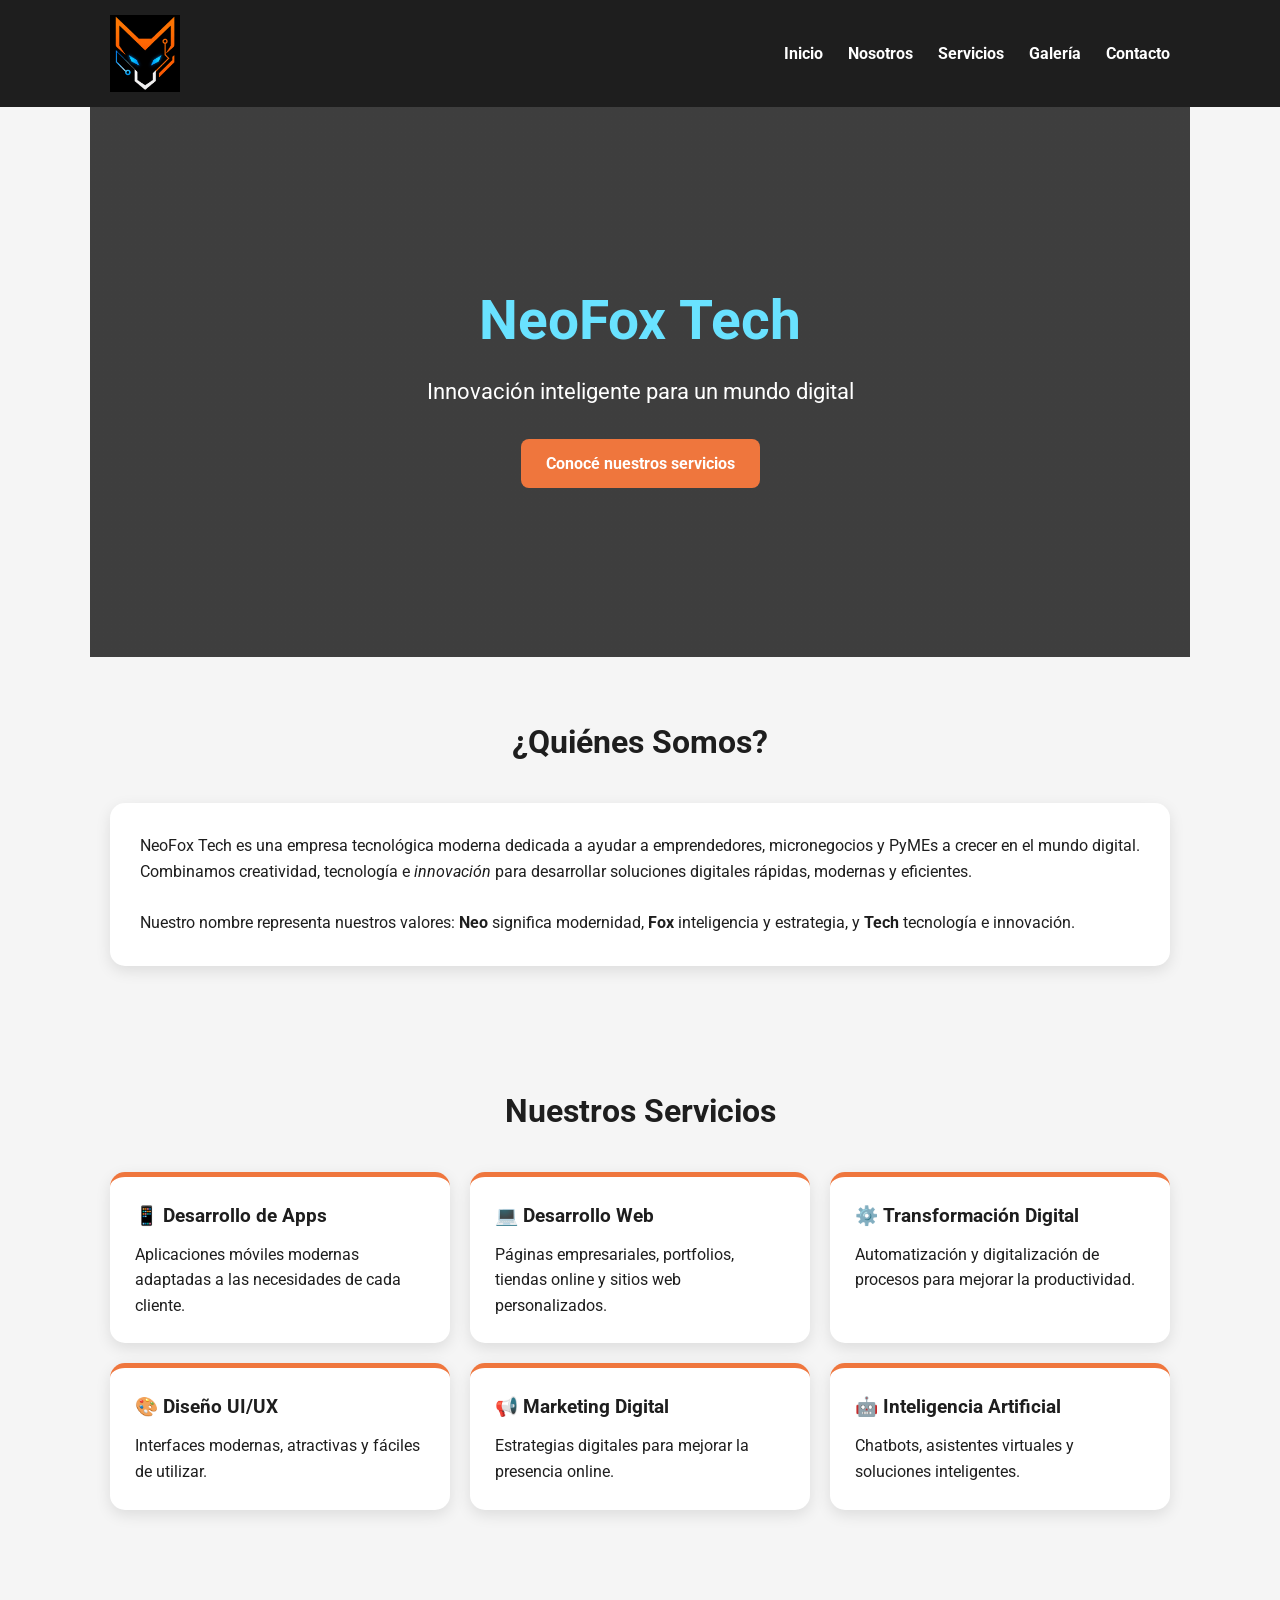
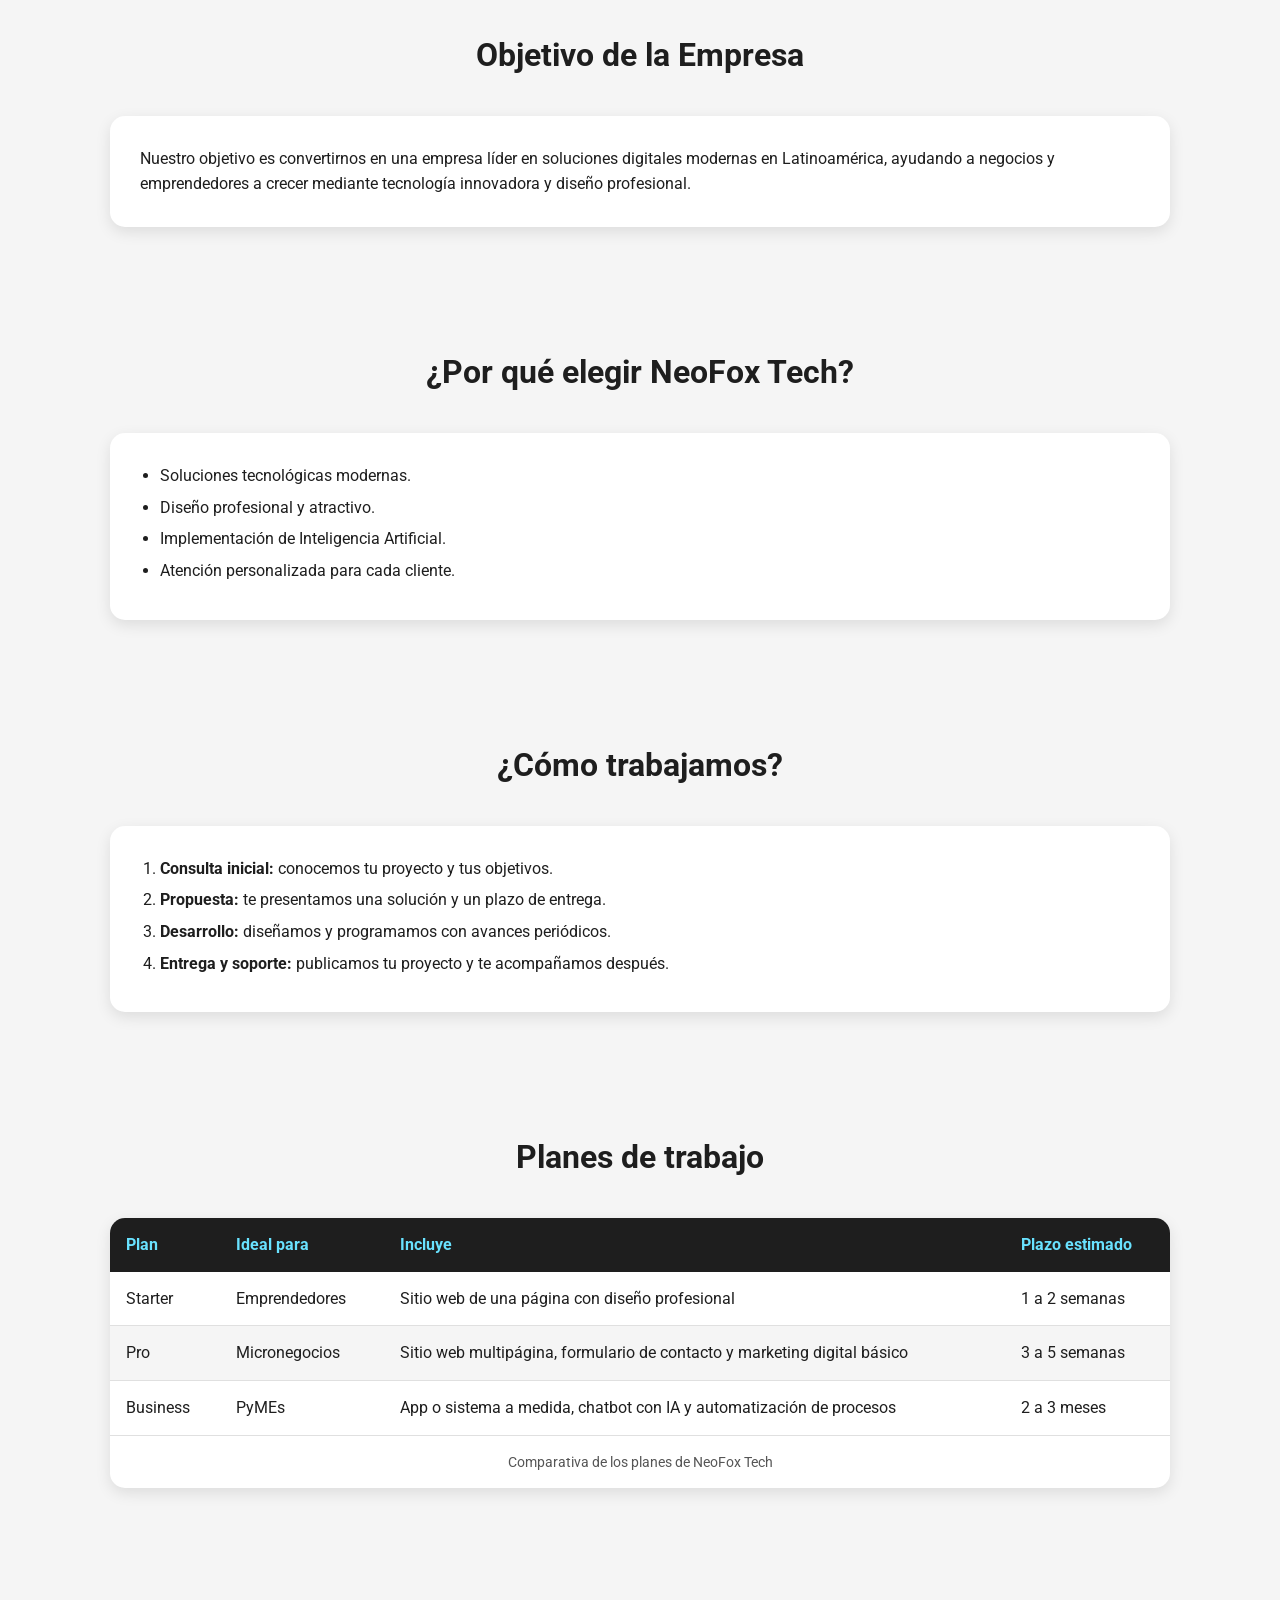
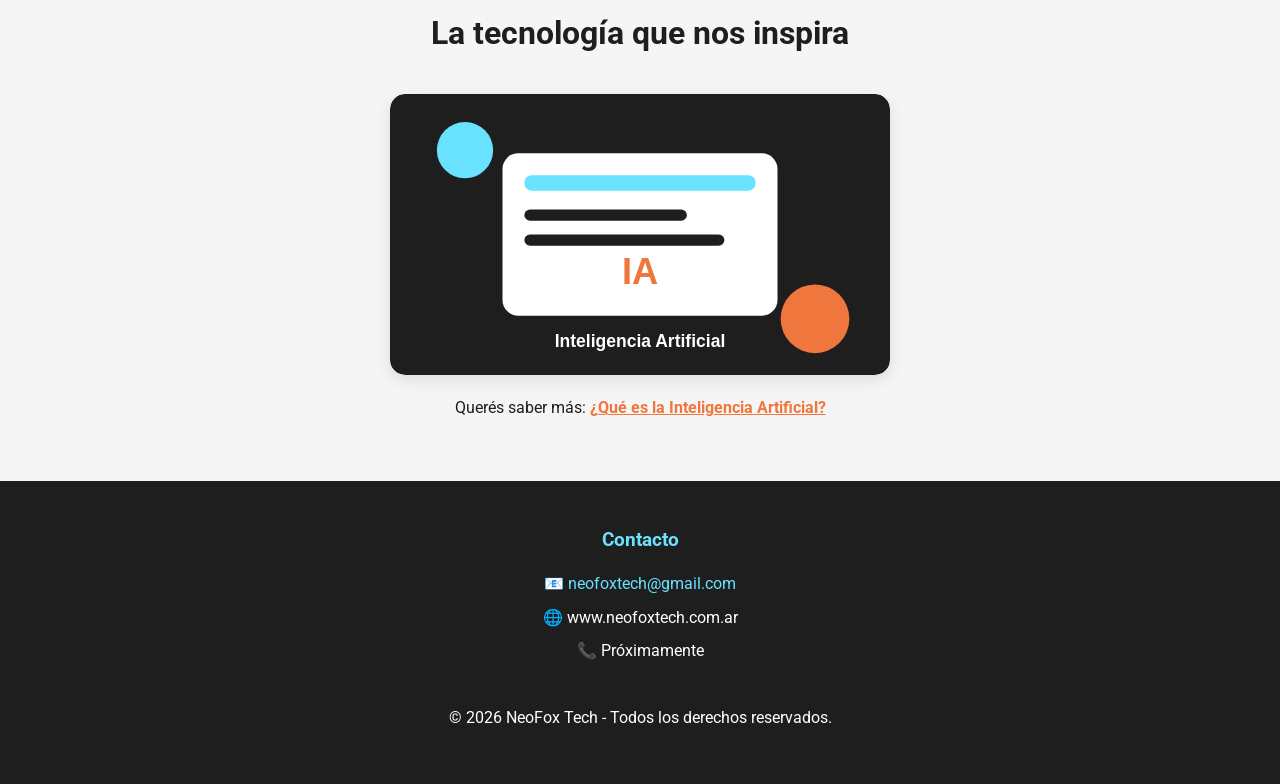
==== index.html @ 9a3ebbb1 "Add files via upload" ====
<!DOCTYPE html>
<html lang="es">

<head>
    <meta charset="UTF-8">
    <meta name="viewport" content="width=device-width, initial-scale=1.0">

    <title>NeoFox Tech | Innovación inteligente</title>
    <meta name="description" content="NeoFox Tech: desarrollo de apps, desarrollo web, inteligencia artificial y transformación digital para emprendedores y PyMEs.">

    <link href="https://fonts.googleapis.com/css2?family=Roboto:wght@300;400;700&display=swap" rel="stylesheet">

    <link rel="icon" type="image/png" href="logo.png">
    <link rel="stylesheet" href="style.css">
</head>

<body>

    <header>

        <div class="contenedor-header">

            <a href="index.html">
                <img src="logo.png" alt="Logo NeoFox Tech" class="logo" width="70" height="77">
            </a>

            <nav aria-label="Navegación principal">
                <ul>
                    <li><a href="index.html">Inicio</a></li>
                    <li><a href="#nosotros">Nosotros</a></li>
                    <li><a href="#servicios">Servicios</a></li>
                    <li><a href="galeria.html">Galería</a></li>
                    <li><a href="contacto.html">Contacto</a></li>
                </ul>
            </nav>

        </div>

    </header>

    <main>

        <!-- HERO -->
        <section class="hero">

            <div class="hero-contenido">

                <h1>NeoFox Tech</h1>

                <p>
                    Innovación inteligente para un mundo digital
                </p>

                <a href="#servicios" class="boton">
                    Conocé nuestros servicios
                </a>

            </div>

        </section>


        <!-- SOBRE NOSOTROS -->
        <section id="nosotros">

            <h2>¿Quiénes Somos?</h2>

            <article class="card">

                <p>
                    NeoFox Tech es una empresa tecnológica moderna dedicada a ayudar
                    a emprendedores, micronegocios y PyMEs a crecer en el mundo digital.
                    Combinamos creatividad, tecnología e <em>innovación</em> para desarrollar
                    soluciones digitales rápidas, modernas y eficientes.
                </p>

                <br>

                <p>
                    Nuestro nombre representa nuestros valores:
                    <strong>Neo</strong> significa modernidad,
                    <strong>Fox</strong> inteligencia y estrategia,
                    y <strong>Tech</strong> tecnología e innovación.
                </p>

            </article>

        </section>


        <!-- SERVICIOS -->
        <section id="servicios">

            <h2>Nuestros Servicios</h2>

            <div class="servicios">

                <article class="servicio">
                    <h3>📱 Desarrollo de Apps</h3>
                    <p>
                        Aplicaciones móviles modernas adaptadas a las necesidades
                        de cada cliente.
                    </p>
                </article>

                <article class="servicio">
                    <h3>💻 Desarrollo Web</h3>
                    <p>
                        Páginas empresariales, portfolios, tiendas online
                        y sitios web personalizados.
                    </p>
                </article>

                <article class="servicio">
                    <h3>⚙️ Transformación Digital</h3>
                    <p>
                        Automatización y digitalización de procesos para
                        mejorar la productividad.
                    </p>
                </article>

                <article class="servicio">
                    <h3>🎨 Diseño UI/UX</h3>
                    <p>
                        Interfaces modernas, atractivas y fáciles de utilizar.
                    </p>
                </article>

                <article class="servicio">
                    <h3>📢 Marketing Digital</h3>
                    <p>
                        Estrategias digitales para mejorar la presencia online.
                    </p>
                </article>

                <article class="servicio">
                    <h3>🤖 Inteligencia Artificial</h3>
                    <p>
                        Chatbots, asistentes virtuales y soluciones inteligentes.
                    </p>
                </article>

            </div>

        </section>


        <!-- OBJETIVO -->
        <section>

            <h2>Objetivo de la Empresa</h2>

            <article class="card">

                <p>
                    Nuestro objetivo es convertirnos en una empresa líder en
                    soluciones digitales modernas en Latinoamérica, ayudando
                    a negocios y emprendedores a crecer mediante tecnología
                    innovadora y diseño profesional.
                </p>

            </article>

        </section>


        <!-- POR QUE ELEGIRNOS -->
        <section>

            <h2>¿Por qué elegir NeoFox Tech?</h2>

            <article class="card">

                <ul>
                    <li>Soluciones tecnológicas modernas.</li>
                    <li>Diseño profesional y atractivo.</li>
                    <li>Implementación de Inteligencia Artificial.</li>
                    <li>Atención personalizada para cada cliente.</li>
                </ul>

            </article>

        </section>

        <!-- COMO TRABAJAMOS (lista ordenada) -->
        <section id="proceso">

            <h2>¿Cómo trabajamos?</h2>

            <article class="card">

                <ol>
                    <li><strong>Consulta inicial:</strong> conocemos tu proyecto y tus objetivos.</li>
                    <li><strong>Propuesta:</strong> te presentamos una solución y un plazo de entrega.</li>
                    <li><strong>Desarrollo:</strong> diseñamos y programamos con avances periódicos.</li>
                    <li><strong>Entrega y soporte:</strong> publicamos tu proyecto y te acompañamos después.</li>
                </ol>

            </article>

        </section>


        <!-- PLANES (tabla) -->
        <section id="planes">

            <h2>Planes de trabajo</h2>

            <div class="tabla-contenedor">
                <table class="tabla-planes">
                    <caption>Comparativa de los planes de NeoFox Tech</caption>
                    <thead>
                        <tr>
                            <th scope="col">Plan</th>
                            <th scope="col">Ideal para</th>
                            <th scope="col">Incluye</th>
                            <th scope="col">Plazo estimado</th>
                        </tr>
                    </thead>
                    <tbody>
                        <tr>
                            <td>Starter</td>
                            <td>Emprendedores</td>
                            <td>Sitio web de una página con diseño profesional</td>
                            <td>1 a 2 semanas</td>
                        </tr>
                        <tr>
                            <td>Pro</td>
                            <td>Micronegocios</td>
                            <td>Sitio web multipágina, formulario de contacto y marketing digital básico</td>
                            <td>3 a 5 semanas</td>
                        </tr>
                        <tr>
                            <td>Business</td>
                            <td>PyMEs</td>
                            <td>App o sistema a medida, chatbot con IA y automatización de procesos</td>
                            <td>2 a 3 meses</td>
                        </tr>
                    </tbody>
                </table>
            </div>

        </section>


        <section>
            <h2>La tecnología que nos inspira</h2>
            <div class="imagen-destacada">
                <img src="ia.svg" alt="Ilustración de tecnología e inteligencia artificial aplicada a soluciones digitales">
            </div>
            <p style="text-align: center; margin-top: 20px;">
                Querés saber más:
                <a href="https://es.wikipedia.org/wiki/Inteligencia_artificial" class="enlace-externo" target="_blank" rel="noopener noreferrer" title="Abre el artículo de Wikipedia en una pestaña nueva">¿Qué es la Inteligencia Artificial?</a>
            </p>
        </section>


    </main>


    <footer>

        <h3>Contacto</h3>

        <p>📧 <a href="mailto:neofoxtech@gmail.com" title="Enviar un correo a NeoFox Tech">neofoxtech@gmail.com</a></p>

        <p>🌐 www.neofoxtech.com.ar</p>

        <p>📞 Próximamente</p>

        <br>

        <p>
            © 2026 NeoFox Tech - Todos los derechos reservados.
        </p>

    </footer>

</body>

</html>
---- style.css ----
/* VARIABLES CSS */

:root {
    --color-principal: #1E1E1E;
    --color-secundario: #EF763D;
    --color-acento: #69E2FF;
    --color-fondo: #f5f5f5;
    --color-blanco: #ffffff;

    --fuente-principal: 'Roboto', sans-serif;

    --espaciado-pequeno: 10px;
    --espaciado-medio: 20px;
    --espaciado-grande: 60px;

    --radio: 15px;
    --sombra: 0 5px 15px rgba(0, 0, 0, 0.1);
}


/* CONFIGURACION GENERAL */

* {
    margin: 0;
    padding: 0;
    box-sizing: border-box;
}

html {
    scroll-behavior: smooth;
}

body {
    font-family: var(--fuente-principal);
    background: var(--color-fondo);
    color: var(--color-principal);
    line-height: 1.6;
}


/* HEADER */

header {
    background: var(--color-principal);
}

.contenedor-header {
    max-width: 1100px;
    margin: auto;
    padding: 15px 20px;

    display: flex;
    justify-content: space-between;
    align-items: center;
}

.logo {
    width: 70px;
    display: block;
}


/* MENU DE NAVEGACION */

nav ul {
    display: flex;
    list-style: none;
    gap: 25px;
}

nav a {
    color: var(--color-blanco);
    text-decoration: none;
    font-weight: bold;
    transition: all 0.3s ease;
}

nav a:hover {
    color: var(--color-secundario);
}


/* HERO */

.hero {
    min-height: 550px;

    background:
        linear-gradient(
            rgba(30, 30, 30, 0.85),
            rgba(30, 30, 30, 0.85)
        );

    display: flex;
    justify-content: center;
    align-items: center;

    text-align: center;
    color: var(--color-blanco);
}

.hero-contenido {
    max-width: 800px;
    padding: 20px;
}

.hero h1 {
    font-size: 55px;
    margin-bottom: var(--espaciado-pequeno);
    color: var(--color-acento);
}

.hero p {
    font-size: 22px;
    margin-bottom: var(--espaciado-medio);
}


/* SECCIONES */

section {
    max-width: 1100px;
    margin: auto;
    padding: var(--espaciado-grande) 20px;
}

h2 {
    text-align: center;
    margin-bottom: 35px;
    font-size: 32px;
}


/* TARJETAS */

.card {
    background: var(--color-blanco);
    padding: 30px;
    border-radius: var(--radio);
    box-shadow: var(--sombra);
}

.card ul,
.card ol {
    padding-left: 20px;
}

.card li {
    margin-bottom: 6px;
}


/* SERVICIOS - FLEXBOX */

.servicios {
    display: flex;
    flex-wrap: wrap;
    gap: var(--espaciado-medio);
    justify-content: center;
}

.servicio {
    flex: 1 1 300px;

    background: var(--color-blanco);
    padding: 25px;

    border-radius: var(--radio);
    border-top: 5px solid var(--color-secundario);

    box-shadow: var(--sombra);

    transition: all 0.3s ease;
}

.servicio:hover {
    transform: translateY(-8px);
}

.servicio h3 {
    margin-bottom: 10px;
}


/* BOTONES */

.boton {
    display: inline-block;

    margin-top: 10px;
    padding: 12px 25px;

    background: var(--color-secundario);
    color: var(--color-blanco);

    text-decoration: none;
    border-radius: 8px;

    font-weight: bold;
    transition: all 0.3s ease;
}

.boton:hover {
    background: var(--color-acento);
    color: var(--color-principal);
}


/* FORMULARIO */

.formulario {
    max-width: 700px;
    margin: auto;

    background: var(--color-blanco);
    padding: 35px;

    border-radius: var(--radio);
    box-shadow: var(--sombra);
}

.campo {
    display: flex;
    flex-direction: column;
    margin-bottom: 20px;
}

.campo label {
    font-weight: bold;
    margin-bottom: 7px;
}

.campo input,
.campo select,
.campo textarea {
    padding: 12px;

    border: 1px solid #cccccc;
    border-radius: 8px;

    font-family: var(--fuente-principal);
    font-size: 16px;
}

.campo textarea {
    resize: vertical;
}

.formulario button {
    border: none;
    cursor: pointer;
    font-size: 16px;
}


/* GALERIA - FLEXBOX */

.galeria {
    display: flex;
    flex-wrap: wrap;
    gap: 20px;
    justify-content: center;
}

.item-galeria {
    flex: 1 1 300px;
    max-width: 350px;

    background: var(--color-blanco);
    padding-bottom: 20px;

    border-radius: var(--radio);
    overflow: hidden;

    box-shadow: var(--sombra);

    transition: all 0.3s ease;
}

.item-galeria:hover {
    transform: translateY(-8px);
}

.imagen-galeria {
    height: 180px;

    display: flex;
    justify-content: center;
    align-items: center;

    background: var(--color-principal);

    font-size: 70px;
}

.item-galeria h2 {
    padding: 20px 20px 5px;
}

.item-galeria p {
    padding: 0 20px;
}


/* FOOTER */

footer {
    background: var(--color-principal);
    color: var(--color-blanco);

    padding: 45px 20px;
    text-align: center;
}

footer h3 {
    color: var(--color-acento);
    margin-bottom: 15px;
}

footer p {
    margin: 8px 0;
}


/* DISEÑO RESPONSIVE */

@media (max-width: 768px) {

    .contenedor-header {
        flex-direction: column;
        gap: 15px;
    }

    nav ul {
        flex-wrap: wrap;
        justify-content: center;
        gap: 15px;
    }

    .hero {
        min-height: 450px;
    }

    .hero h1 {
        font-size: 40px;
    }

    .hero p {
        font-size: 18px;
    }

}

/* IMAGENES DE LA GALERIA */
.item-galeria img {
    width: 100%;
    height: 180px;
    display: block;
    object-fit: cover;
    background: var(--color-principal);
}

.imagen-destacada {
    max-width: 500px;
    margin: auto;
    border-radius: var(--radio);
    overflow: hidden;
    box-shadow: var(--sombra);
}

.imagen-destacada img {
    width: 100%;
    display: block;
}


/* ENLACES */

.enlace-externo {
    color: var(--color-secundario);
    font-weight: bold;
}

.enlace-externo:hover {
    text-decoration: none;
}

footer a {
    color: var(--color-acento);
    text-decoration: none;
}

footer a:hover {
    text-decoration: underline;
}


/* TABLA DE PLANES */

.tabla-contenedor {
    overflow-x: auto;
    background: var(--color-blanco);
    border-radius: var(--radio);
    box-shadow: var(--sombra);
}

.tabla-planes {
    width: 100%;
    border-collapse: collapse;
}

.tabla-planes caption {
    caption-side: bottom;
    padding: 15px;
    font-size: 14px;
    color: #555555;
}

.tabla-planes th {
    background: var(--color-principal);
    color: var(--color-acento);
    text-align: left;
    padding: 14px 16px;
}

.tabla-planes td {
    padding: 14px 16px;
    border-bottom: 1px solid #e0e0e0;
}

.tabla-planes tbody tr:nth-child(even) {
    background: var(--color-fondo);
}

.tabla-planes tbody tr:hover {
    background-color: #fff1ea;
}


/* MAPA (IFRAME) */

.mapa {
    max-width: 700px;
    margin: auto;
    border-radius: var(--radio);
    overflow: hidden;
    box-shadow: var(--sombra);
}

.mapa iframe {
    display: block;
    width: 100%;
    height: 400px;
    border: 0;
}
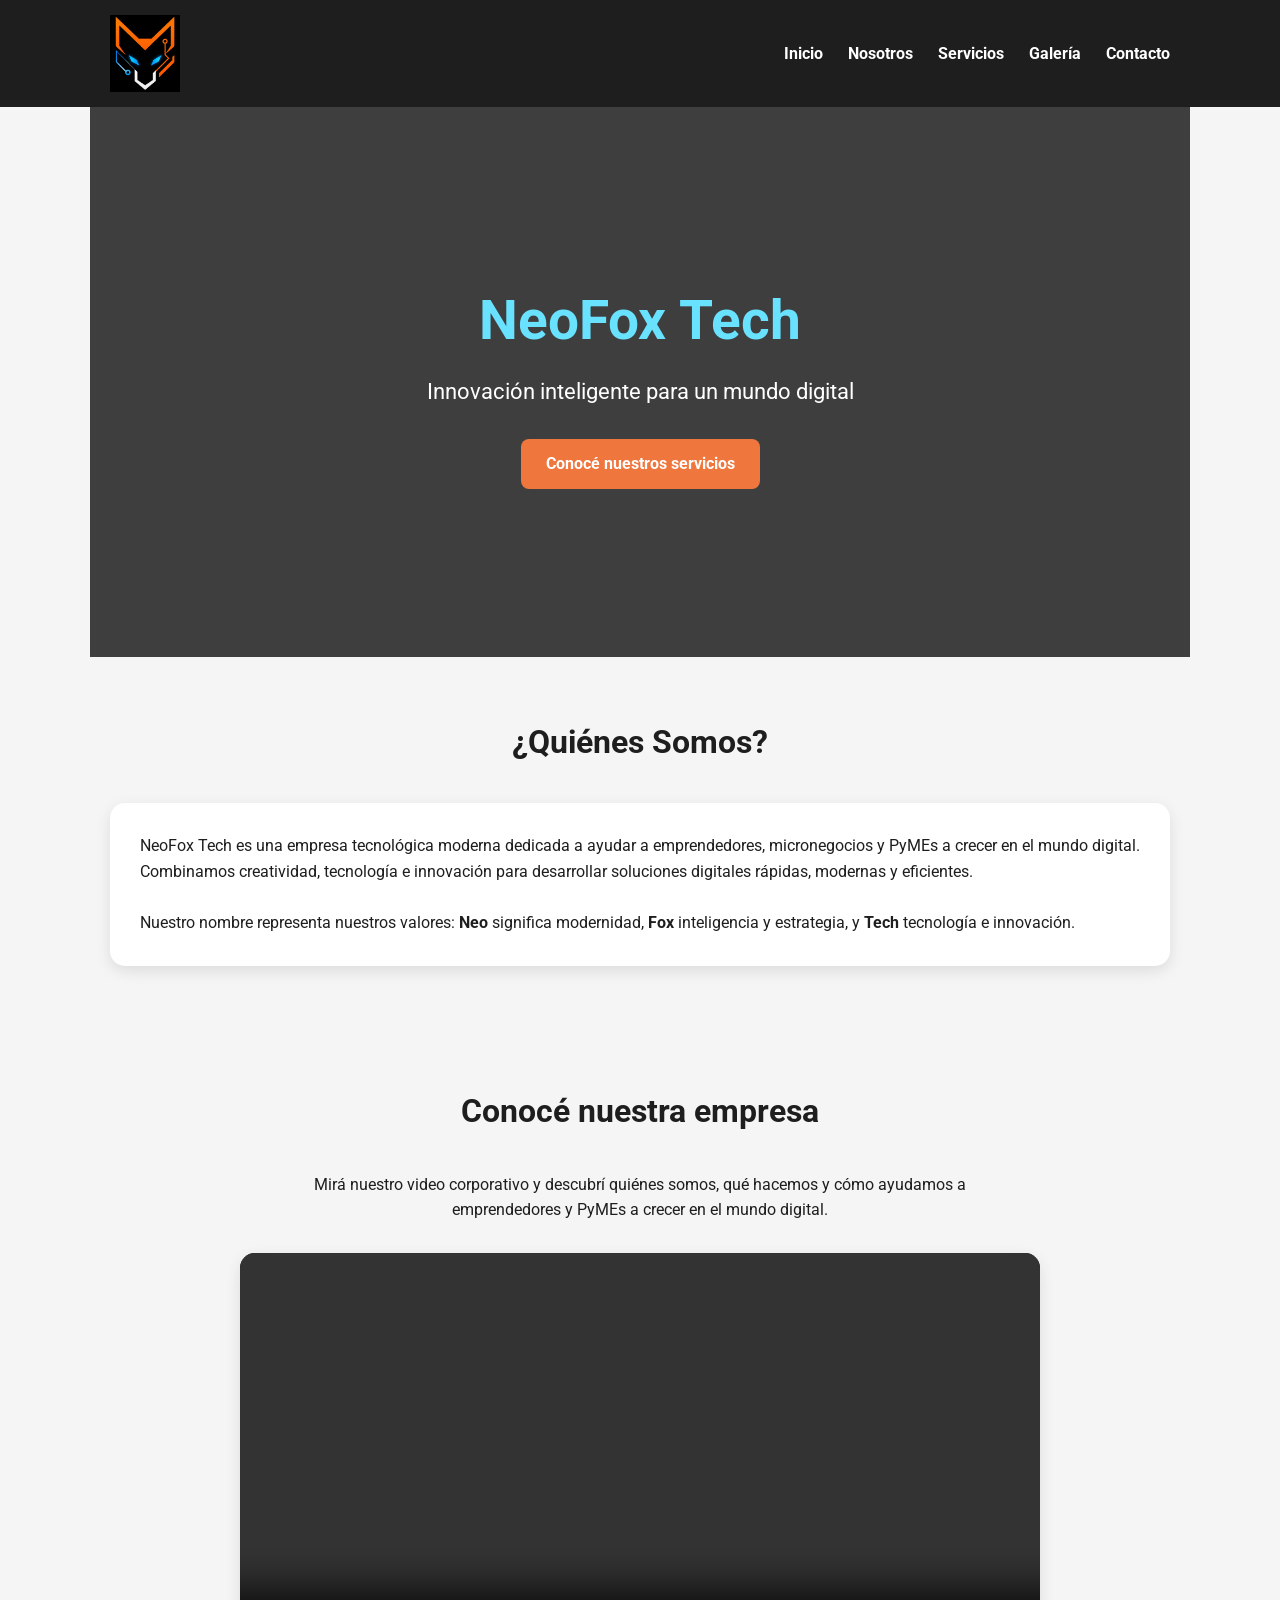
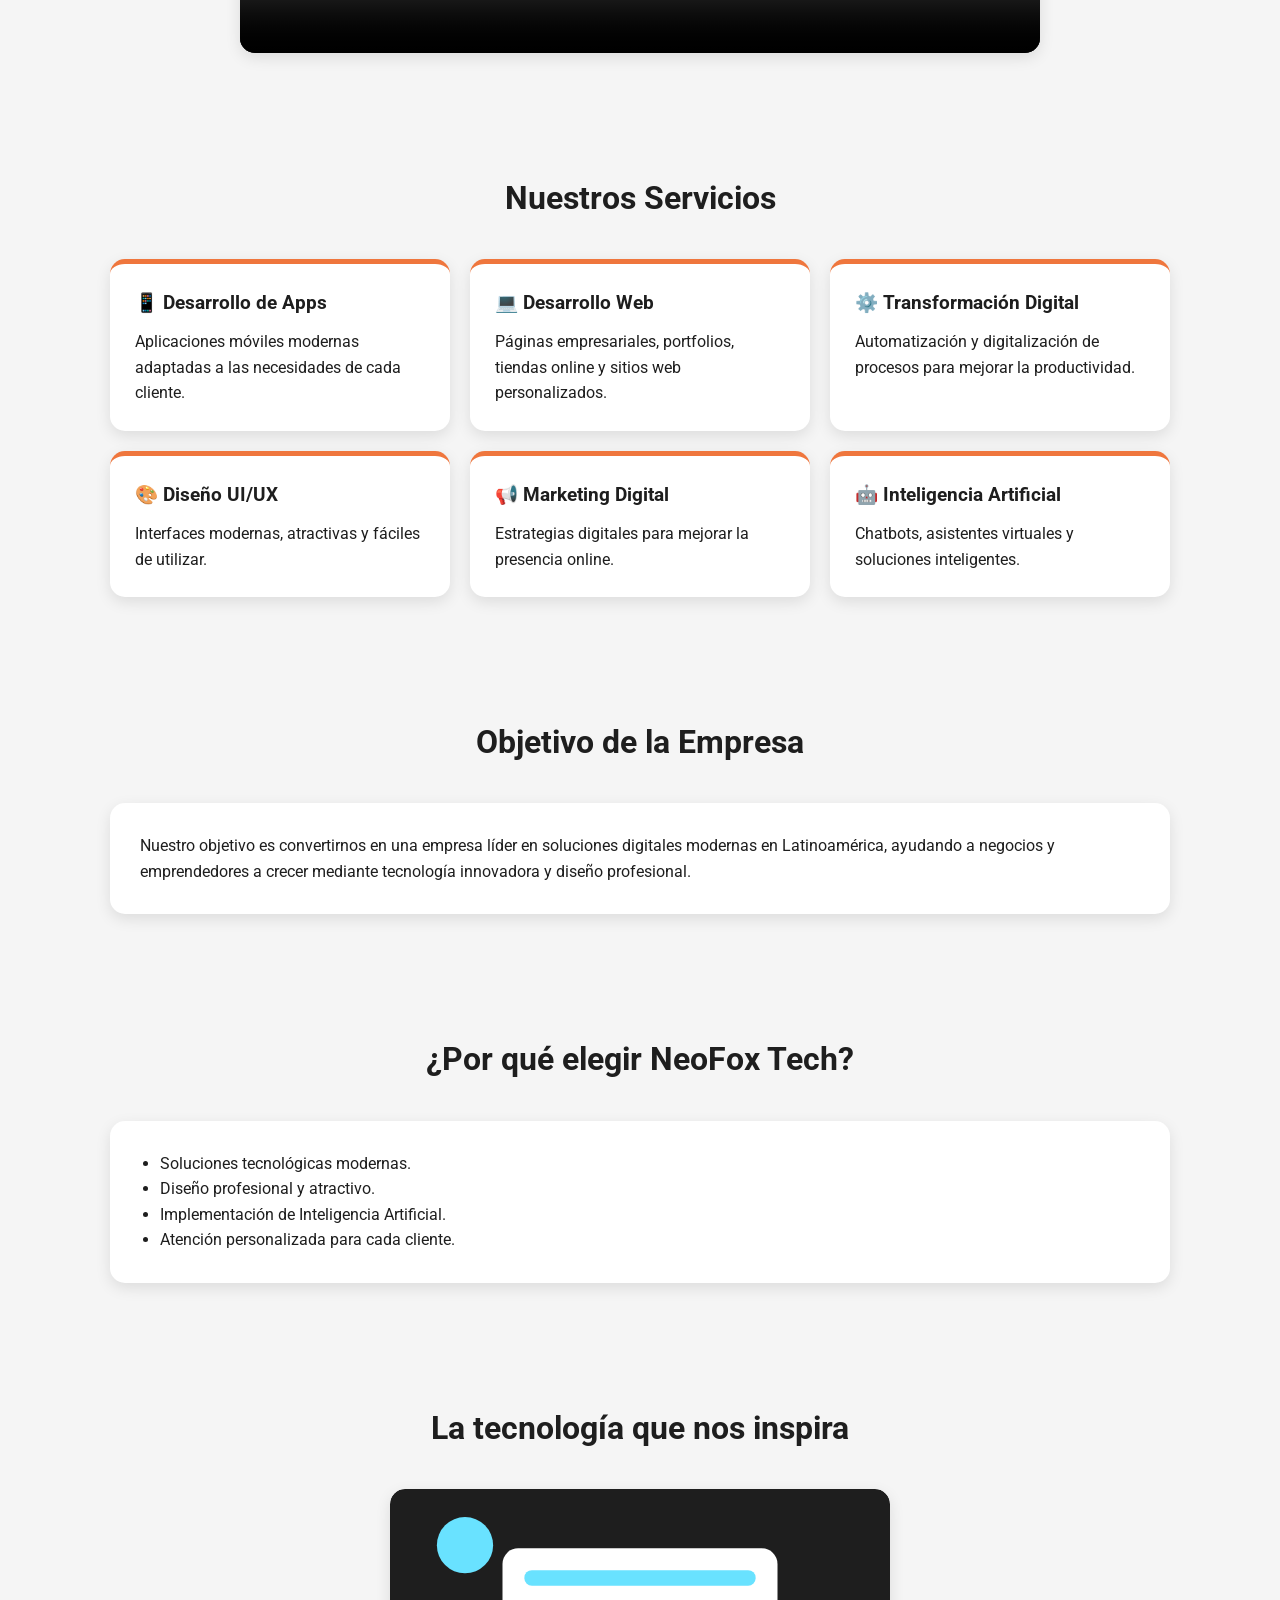
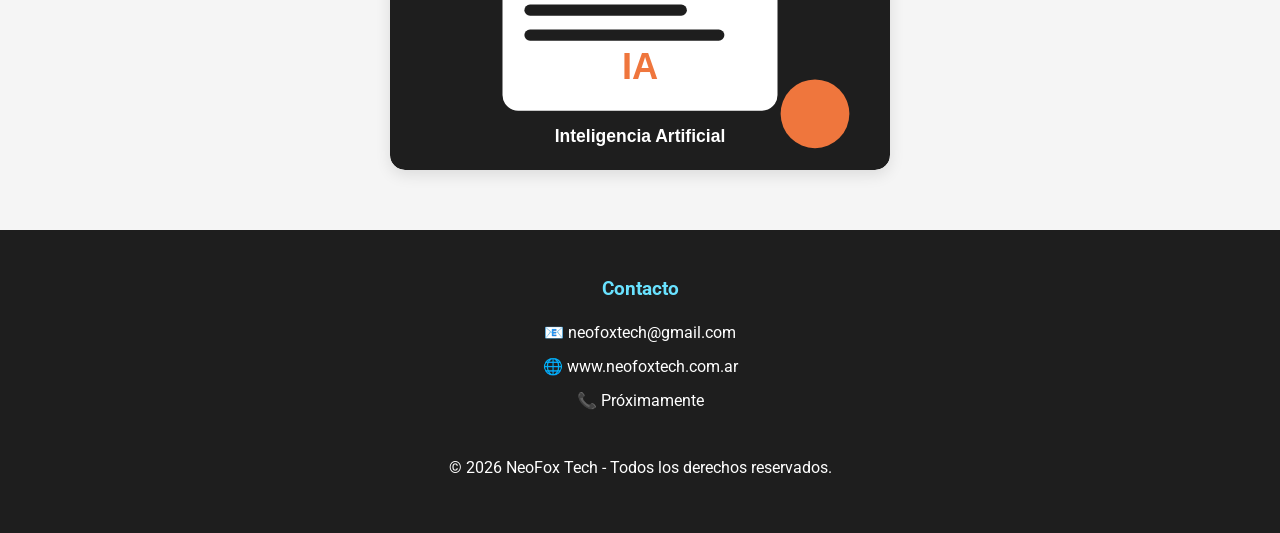
==== commit a6d34085: "Add files via upload" ====
--- a/index.html
+++ b/index.html
@@ -6,11 +6,9 @@
     <meta name="viewport" content="width=device-width, initial-scale=1.0">
 
     <title>NeoFox Tech | Innovación inteligente</title>
-    <meta name="description" content="NeoFox Tech: desarrollo de apps, desarrollo web, inteligencia artificial y transformación digital para emprendedores y PyMEs.">
 
     <link href="https://fonts.googleapis.com/css2?family=Roboto:wght@300;400;700&display=swap" rel="stylesheet">
 
-    <link rel="icon" type="image/png" href="logo.png">
     <link rel="stylesheet" href="style.css">
 </head>
 
@@ -21,7 +19,7 @@
         <div class="contenedor-header">
 
             <a href="index.html">
-                <img src="logo.png" alt="Logo NeoFox Tech" class="logo" width="70" height="77">
+                <img src="logo.png" alt="Logo NeoFox Tech" class="logo">
             </a>
 
             <nav aria-label="Navegación principal">
@@ -70,7 +68,7 @@
                 <p>
                     NeoFox Tech es una empresa tecnológica moderna dedicada a ayudar
                     a emprendedores, micronegocios y PyMEs a crecer en el mundo digital.
-                    Combinamos creatividad, tecnología e <em>innovación</em> para desarrollar
+                    Combinamos creatividad, tecnología e innovación para desarrollar
                     soluciones digitales rápidas, modernas y eficientes.
                 </p>
 
@@ -84,6 +82,27 @@
                 </p>
 
             </article>
+
+        </section>
+
+
+        <!-- VIDEO CORPORATIVO -->
+        <section id="video-corporativo">
+
+            <h2>Conocé nuestra empresa</h2>
+
+            <p class="video-descripcion">
+                Mirá nuestro video corporativo y descubrí quiénes somos,
+                qué hacemos y cómo ayudamos a emprendedores y PyMEs a crecer
+                en el mundo digital.
+            </p>
+
+            <div class="video-contenedor">
+                <video controls preload="metadata">
+                    <source src="videos/video_empresa.mp4" type="video/mp4">
+                    Tu navegador no puede reproducir este video.
+                </video>
+            </div>
 
         </section>
 
@@ -182,76 +201,11 @@
 
         </section>
 
-        <!-- COMO TRABAJAMOS (lista ordenada) -->
-        <section id="proceso">
-
-            <h2>¿Cómo trabajamos?</h2>
-
-            <article class="card">
-
-                <ol>
-                    <li><strong>Consulta inicial:</strong> conocemos tu proyecto y tus objetivos.</li>
-                    <li><strong>Propuesta:</strong> te presentamos una solución y un plazo de entrega.</li>
-                    <li><strong>Desarrollo:</strong> diseñamos y programamos con avances periódicos.</li>
-                    <li><strong>Entrega y soporte:</strong> publicamos tu proyecto y te acompañamos después.</li>
-                </ol>
-
-            </article>
-
-        </section>
-
-
-        <!-- PLANES (tabla) -->
-        <section id="planes">
-
-            <h2>Planes de trabajo</h2>
-
-            <div class="tabla-contenedor">
-                <table class="tabla-planes">
-                    <caption>Comparativa de los planes de NeoFox Tech</caption>
-                    <thead>
-                        <tr>
-                            <th scope="col">Plan</th>
-                            <th scope="col">Ideal para</th>
-                            <th scope="col">Incluye</th>
-                            <th scope="col">Plazo estimado</th>
-                        </tr>
-                    </thead>
-                    <tbody>
-                        <tr>
-                            <td>Starter</td>
-                            <td>Emprendedores</td>
-                            <td>Sitio web de una página con diseño profesional</td>
-                            <td>1 a 2 semanas</td>
-                        </tr>
-                        <tr>
-                            <td>Pro</td>
-                            <td>Micronegocios</td>
-                            <td>Sitio web multipágina, formulario de contacto y marketing digital básico</td>
-                            <td>3 a 5 semanas</td>
-                        </tr>
-                        <tr>
-                            <td>Business</td>
-                            <td>PyMEs</td>
-                            <td>App o sistema a medida, chatbot con IA y automatización de procesos</td>
-                            <td>2 a 3 meses</td>
-                        </tr>
-                    </tbody>
-                </table>
-            </div>
-
-        </section>
-
-
         <section>
             <h2>La tecnología que nos inspira</h2>
             <div class="imagen-destacada">
                 <img src="ia.svg" alt="Ilustración de tecnología e inteligencia artificial aplicada a soluciones digitales">
             </div>
-            <p style="text-align: center; margin-top: 20px;">
-                Querés saber más:
-                <a href="https://es.wikipedia.org/wiki/Inteligencia_artificial" class="enlace-externo" target="_blank" rel="noopener noreferrer" title="Abre el artículo de Wikipedia en una pestaña nueva">¿Qué es la Inteligencia Artificial?</a>
-            </p>
         </section>
 
 
@@ -262,7 +216,7 @@
 
         <h3>Contacto</h3>
 
-        <p>📧 <a href="mailto:neofoxtech@gmail.com" title="Enviar un correo a NeoFox Tech">neofoxtech@gmail.com</a></p>
+        <p>📧 neofoxtech@gmail.com</p>
 
         <p>🌐 www.neofoxtech.com.ar</p>
 
--- a/style.css
+++ b/style.css
@@ -140,13 +140,8 @@
     box-shadow: var(--sombra);
 }
 
-.card ul,
-.card ol {
+.card ul {
     padding-left: 20px;
-}
-
-.card li {
-    margin-bottom: 6px;
 }
 
 
@@ -374,82 +369,24 @@
 }
 
 
-/* ENLACES */
-
-.enlace-externo {
-    color: var(--color-secundario);
-    font-weight: bold;
-}
-
-.enlace-externo:hover {
-    text-decoration: none;
-}
-
-footer a {
-    color: var(--color-acento);
-    text-decoration: none;
-}
-
-footer a:hover {
-    text-decoration: underline;
-}
-
-
-/* TABLA DE PLANES */
-
-.tabla-contenedor {
-    overflow-x: auto;
-    background: var(--color-blanco);
-    border-radius: var(--radio);
-    box-shadow: var(--sombra);
-}
-
-.tabla-planes {
+/* VIDEO CORPORATIVO */
+.video-descripcion {
+    max-width: 700px;
+    margin: 0 auto 30px;
+    text-align: center;
+}
+
+.video-contenedor {
+    max-width: 800px;
+    margin: auto;
+    border-radius: var(--radio);
+    overflow: hidden;
+    box-shadow: var(--sombra);
+    background: var(--color-principal);
+}
+
+.video-contenedor video {
     width: 100%;
-    border-collapse: collapse;
-}
-
-.tabla-planes caption {
-    caption-side: bottom;
-    padding: 15px;
-    font-size: 14px;
-    color: #555555;
-}
-
-.tabla-planes th {
-    background: var(--color-principal);
-    color: var(--color-acento);
-    text-align: left;
-    padding: 14px 16px;
-}
-
-.tabla-planes td {
-    padding: 14px 16px;
-    border-bottom: 1px solid #e0e0e0;
-}
-
-.tabla-planes tbody tr:nth-child(even) {
-    background: var(--color-fondo);
-}
-
-.tabla-planes tbody tr:hover {
-    background-color: #fff1ea;
-}
-
-
-/* MAPA (IFRAME) */
-
-.mapa {
-    max-width: 700px;
-    margin: auto;
-    border-radius: var(--radio);
-    overflow: hidden;
-    box-shadow: var(--sombra);
-}
-
-.mapa iframe {
+    height: auto;
     display: block;
-    width: 100%;
-    height: 400px;
-    border: 0;
-}
+}
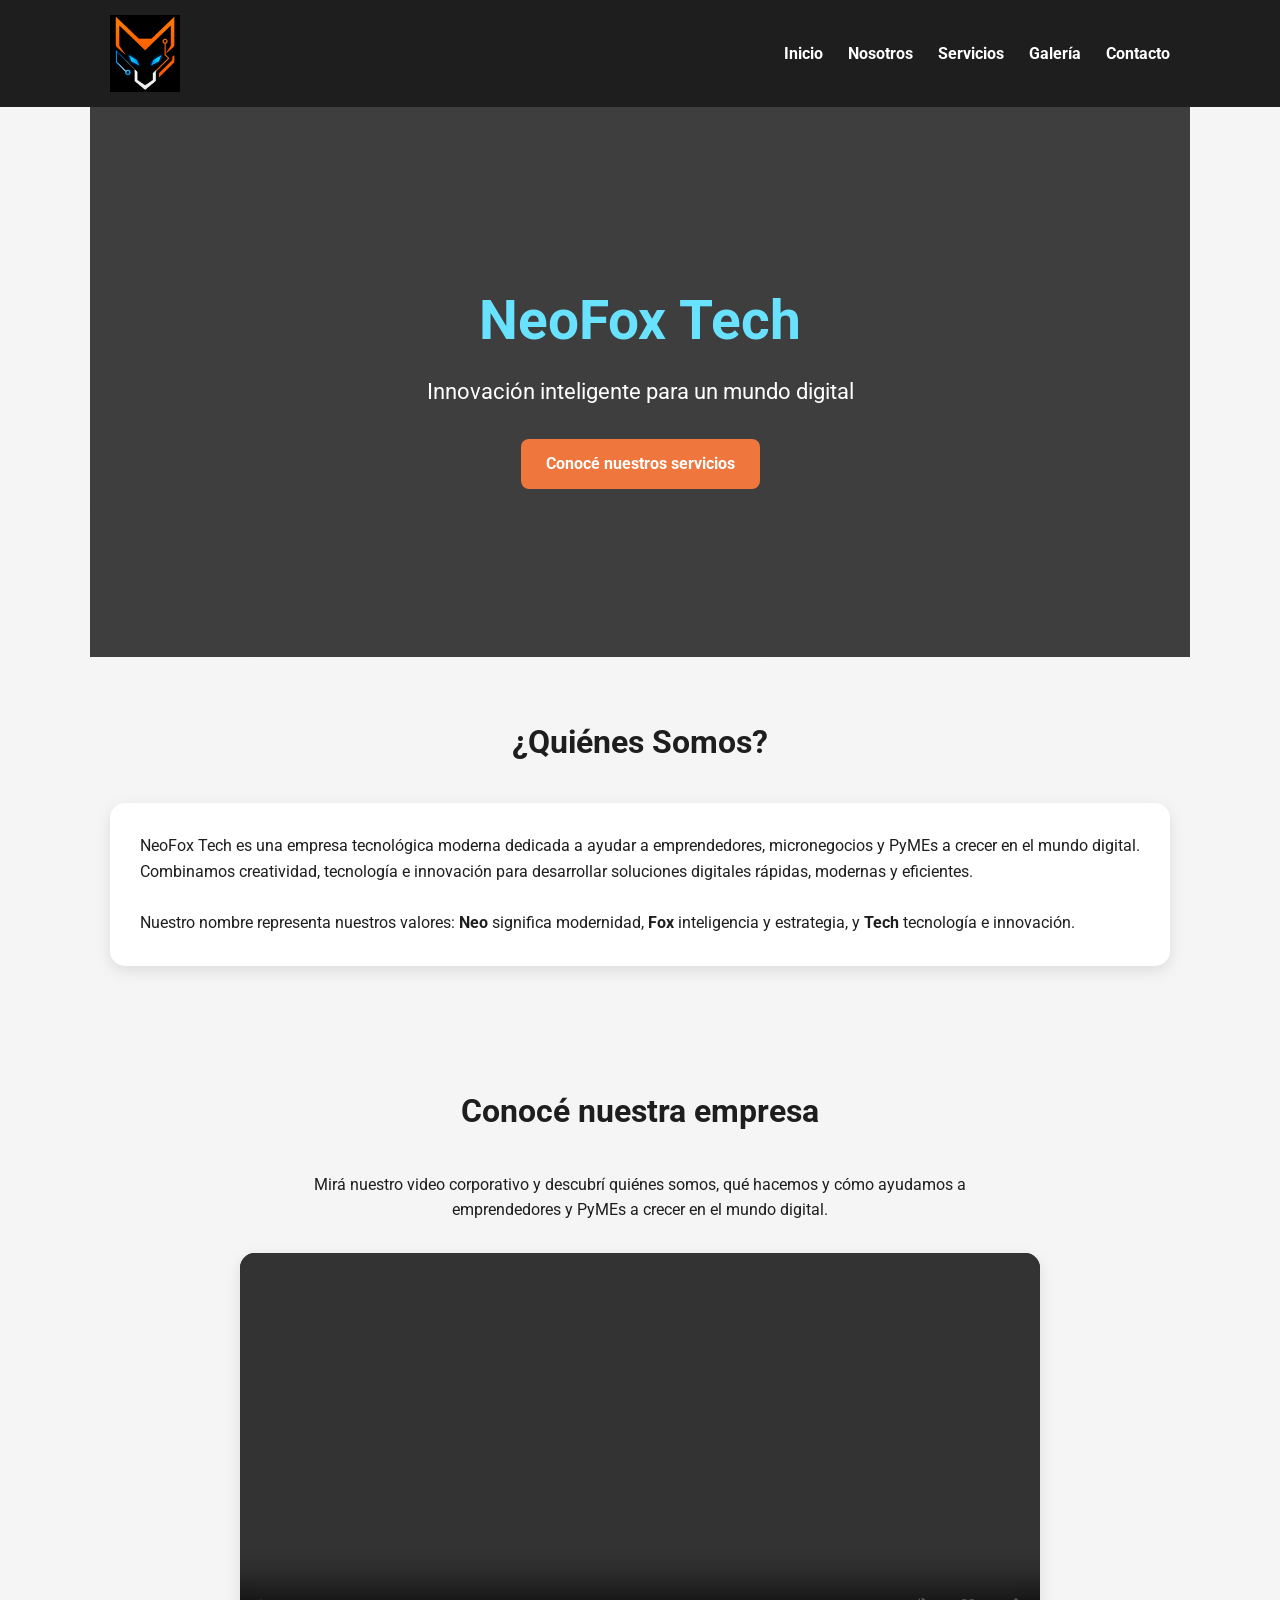
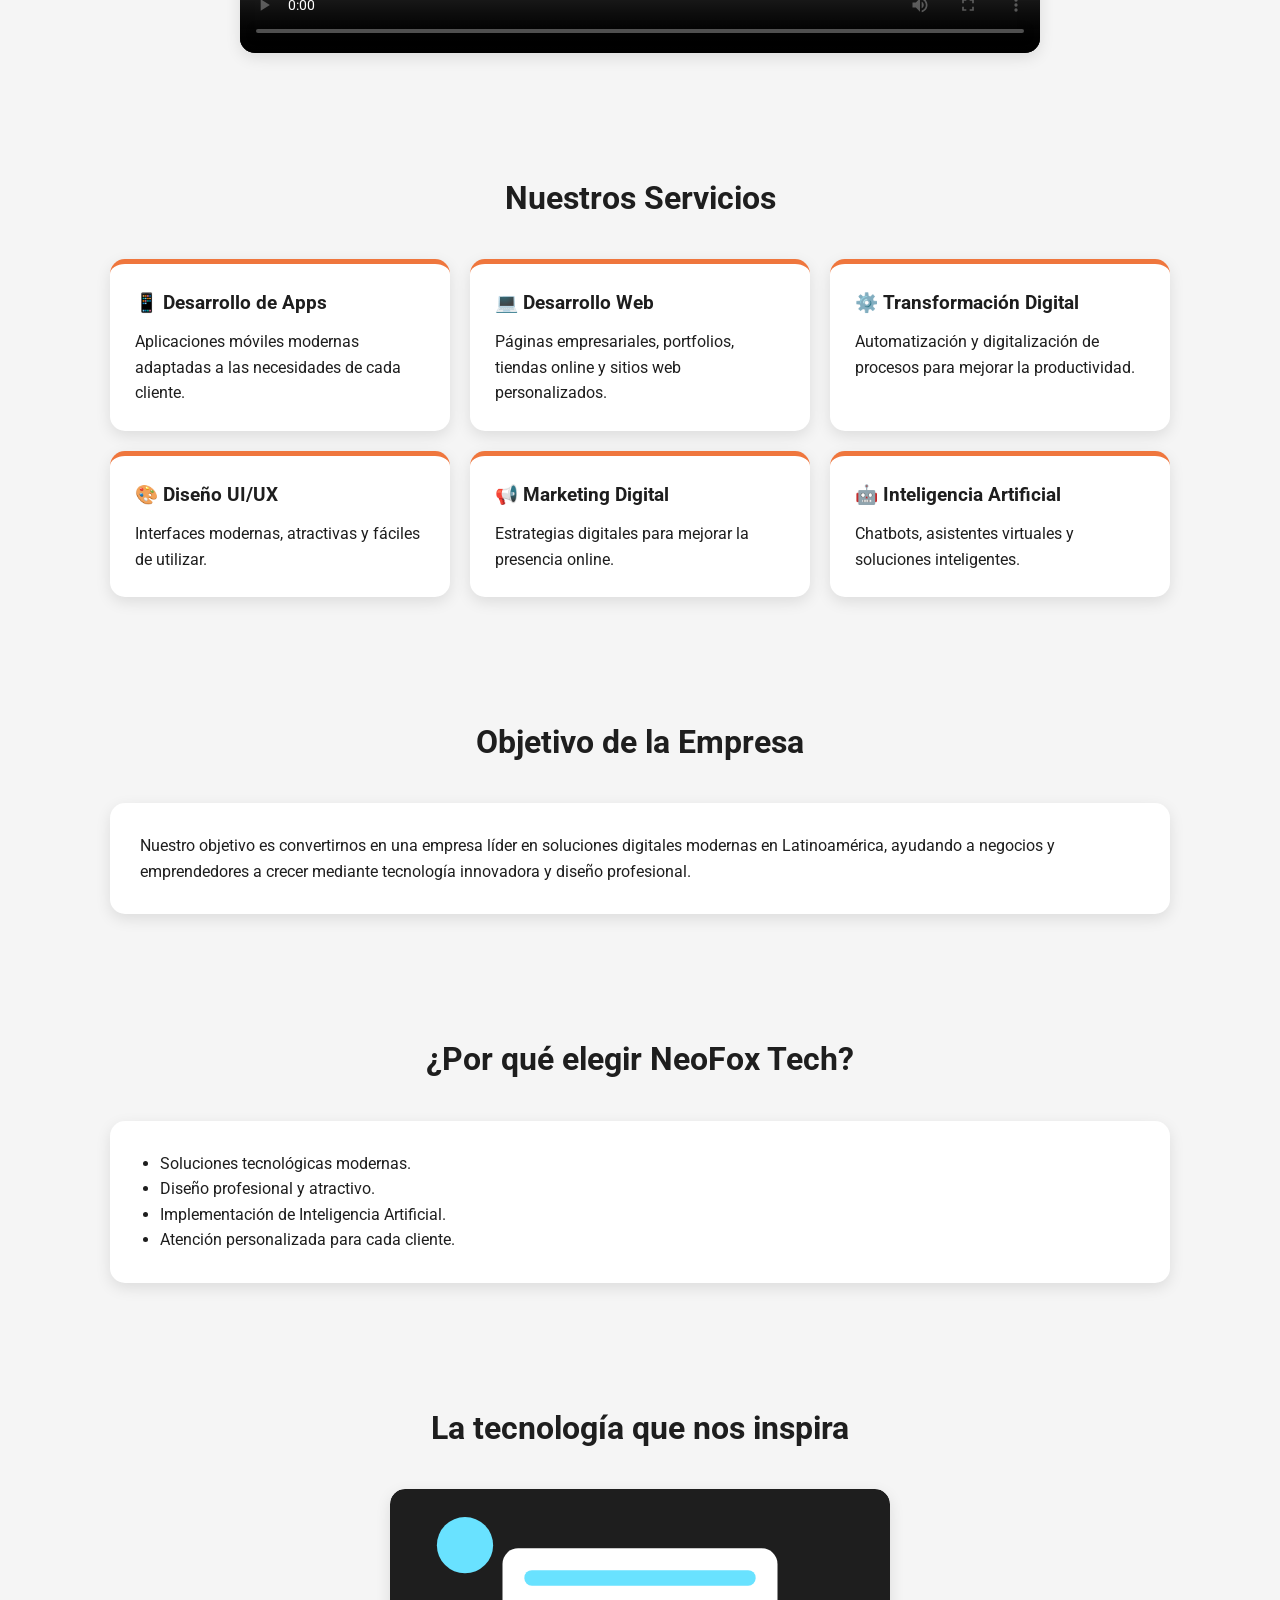
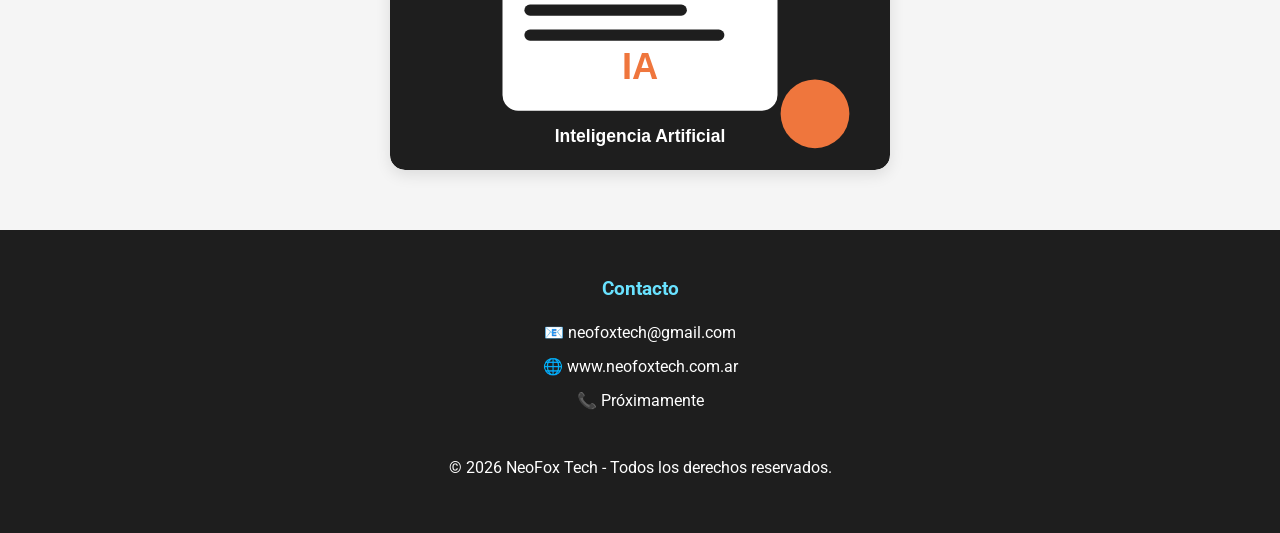
==== commit 671f2eaf: "Add files via upload" ====
--- a/index.html
+++ b/index.html
@@ -99,7 +99,7 @@
 
             <div class="video-contenedor">
                 <video controls preload="metadata">
-                    <source src="videos/video_empresa.mp4" type="video/mp4">
+                    <source src="Video_Corporativo_-_Bruno_Toloza.mp4" type="video/mp4">
                     Tu navegador no puede reproducir este video.
                 </video>
             </div>
